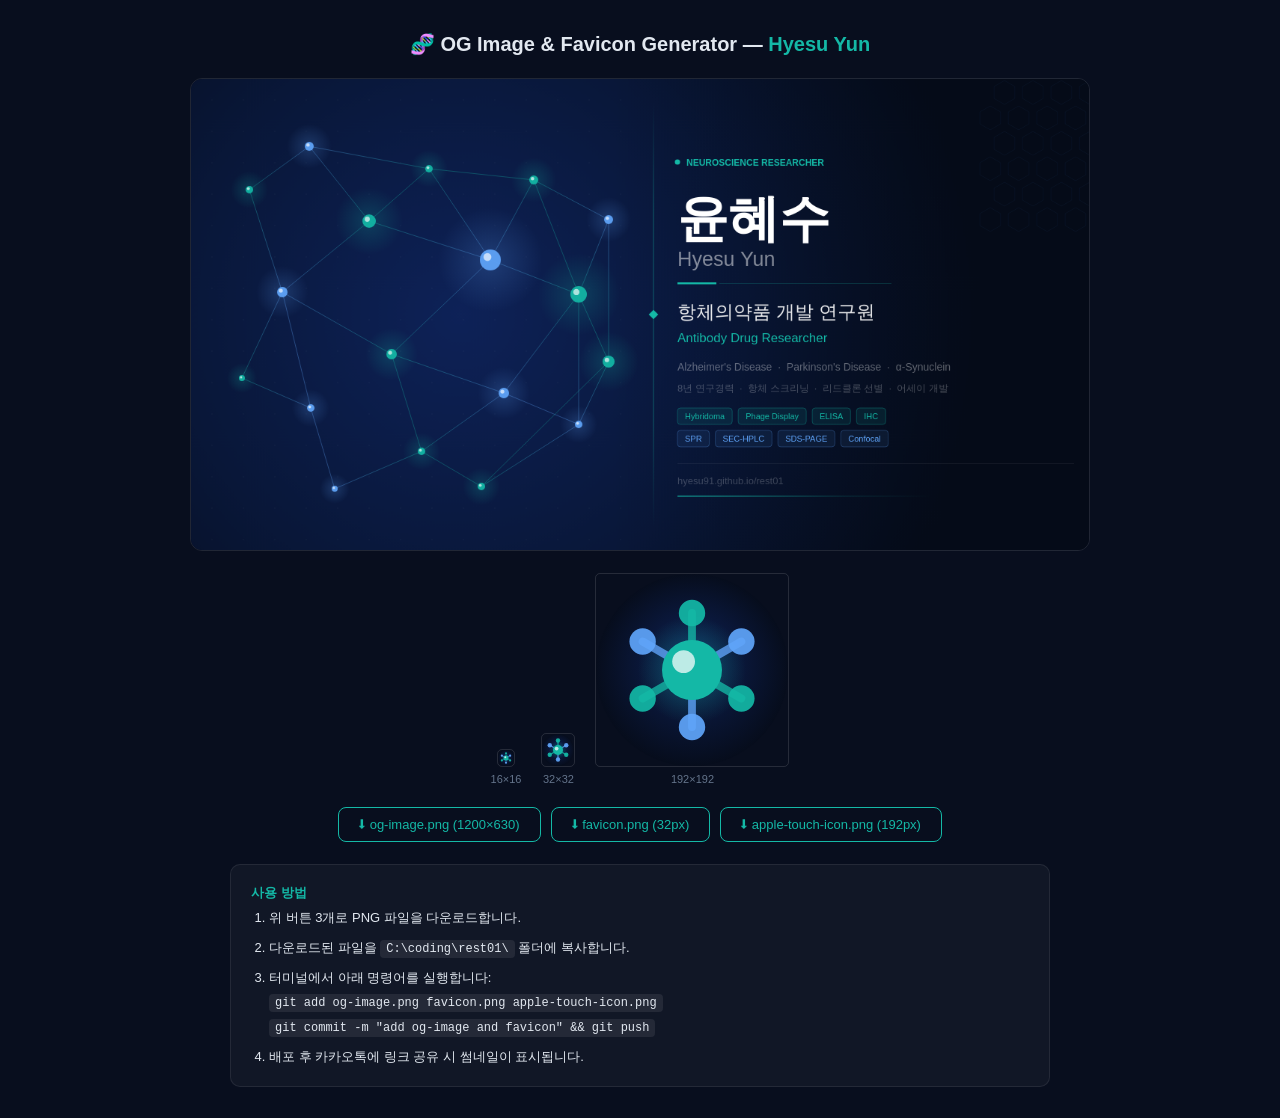
==== generate-og.html @ af94eb3d "feat: Open Graph 태그, 파비콘, OG 이미지 생성기 추가 - index.html: og:url/title/description/type/image/site_name " ====
<!DOCTYPE html>
<html lang="ko">
<head>
  <meta charset="UTF-8">
  <meta name="viewport" content="width=device-width, initial-scale=1.0">
  <title>OG Image Generator — Hyesu Yun</title>
  <style>
    *{box-sizing:border-box;margin:0;padding:0}
    body{background:#080e1e;color:#e2e8f0;font-family:'Segoe UI','Malgun Gothic',sans-serif;
      min-height:100vh;padding:32px 20px;display:flex;flex-direction:column;align-items:center;gap:22px}
    h1{font-size:1.25rem;font-weight:600}h1 em{color:#14b8a6;font-style:normal}
    .og-wrap{width:100%;max-width:900px;border:1px solid rgba(255,255,255,.1);border-radius:12px;overflow:hidden}
    #ogCanvas{display:block;width:100%;height:auto}
    .favicons{display:flex;gap:20px;align-items:flex-end}
    .fv{display:flex;flex-direction:column;align-items:center;gap:6px}
    .fv canvas{border:1px solid rgba(255,255,255,.12);border-radius:5px}
    .fv span{font-size:11px;color:#64748b}
    .btns{display:flex;gap:10px;flex-wrap:wrap;justify-content:center}
    .btn{padding:9px 20px;border:1px solid #14b8a6;background:transparent;color:#14b8a6;
      border-radius:8px;font-size:13px;font-weight:500;cursor:pointer;transition:all .18s;font-family:inherit}
    .btn:hover{background:#14b8a6;color:#080e1e}
    .guide{background:rgba(255,255,255,.04);border:1px solid rgba(255,255,255,.08);border-radius:10px;
      padding:16px 20px;font-size:13px;line-height:1.9;max-width:820px;width:100%}
    .guide strong{color:#14b8a6}
    code{background:rgba(255,255,255,.08);padding:2px 6px;border-radius:4px;font-family:monospace;font-size:12px}
    ol{padding-left:18px}li+li{margin-top:5px}
  </style>
</head>
<body>
<h1>🧬 OG Image &amp; Favicon Generator — <em>Hyesu Yun</em></h1>

<div class="og-wrap"><canvas id="ogCanvas" width="1200" height="630"></canvas></div>

<div class="favicons">
  <div class="fv"><canvas id="fav16"  width="16"  height="16"></canvas><span>16×16</span></div>
  <div class="fv"><canvas id="fav32"  width="32"  height="32"></canvas><span>32×32</span></div>
  <div class="fv"><canvas id="fav192" width="192" height="192"></canvas><span>192×192</span></div>
</div>

<div class="btns">
  <button class="btn" onclick="dl('ogCanvas','og-image.png')">⬇ og-image.png (1200×630)</button>
  <button class="btn" onclick="dl('fav32','favicon.png')">⬇ favicon.png (32px)</button>
  <button class="btn" onclick="dl('fav192','apple-touch-icon.png')">⬇ apple-touch-icon.png (192px)</button>
</div>

<div class="guide">
  <strong>사용 방법</strong>
  <ol>
    <li>위 버튼 3개로 PNG 파일을 다운로드합니다.</li>
    <li>다운로드된 파일을 <code>C:\coding\rest01\</code> 폴더에 복사합니다.</li>
    <li>터미널에서 아래 명령어를 실행합니다:<br>
      <code>git add og-image.png favicon.png apple-touch-icon.png</code><br>
      <code>git commit -m "add og-image and favicon" &amp;&amp; git push</code>
    </li>
    <li>배포 후 카카오톡에 링크 공유 시 썸네일이 표시됩니다.</li>
  </ol>
</div>

<script>
// ── Helpers ──────────────────────────────────────────────────────────────────
function rrect(ctx, x, y, w, h, r) {
  ctx.beginPath();
  ctx.moveTo(x+r,y); ctx.lineTo(x+w-r,y);
  ctx.quadraticCurveTo(x+w,y,x+w,y+r); ctx.lineTo(x+w,y+h-r);
  ctx.quadraticCurveTo(x+w,y+h,x+w-r,y+h); ctx.lineTo(x+r,y+h);
  ctx.quadraticCurveTo(x,y+h,x,y+h-r); ctx.lineTo(x,y+r);
  ctx.quadraticCurveTo(x,y,x+r,y); ctx.closePath();
}

function drawHex(ctx, cx, cy, size) {
  ctx.beginPath();
  for (let i=0;i<6;i++){
    const a=Math.PI/3*i-Math.PI/6;
    const x=cx+size*Math.cos(a), y=cy+size*Math.sin(a);
    i===0?ctx.moveTo(x,y):ctx.lineTo(x,y);
  }
  ctx.closePath(); ctx.stroke();
}

function dl(id, name) {
  const a=document.createElement('a');
  a.download=name;
  a.href=document.getElementById(id).toDataURL('image/png');
  a.click();
}

// ── OG Image (1200×630) ──────────────────────────────────────────────────────
function drawOG(canvas) {
  const ctx=canvas.getContext('2d');
  const W=1200, H=630;
  const KO='"Malgun Gothic","맑은 고딕","Apple SD Gothic Neo",Dotum,sans-serif';
  const EN='"Segoe UI","Helvetica Neue",Arial,sans-serif';

  // Background
  const bg=ctx.createRadialGradient(360,H/2,0,360,H/2,700);
  bg.addColorStop(0,'#0e2258'); bg.addColorStop(0.55,'#091738'); bg.addColorStop(1,'#050b18');
  ctx.fillStyle=bg; ctx.fillRect(0,0,W,H);
  // Right-side darkening
  const rd=ctx.createLinearGradient(560,0,W,0);
  rd.addColorStop(0,'rgba(5,11,24,0)'); rd.addColorStop(1,'rgba(5,11,24,0.55)');
  ctx.fillStyle=rd; ctx.fillRect(0,0,W,H);

  // Dot grid (left half)
  ctx.fillStyle='rgba(255,255,255,0.035)';
  for(let gx=28;gx<610;gx+=42)for(let gy=28;gy<H;gy+=42){
    ctx.beginPath(); ctx.arc(gx,gy,1,0,Math.PI*2); ctx.fill();
  }

  // Neuron network
  const N=[
    {x:78, y:148,r:5, c:[20,184,166]},{x:158,y:90, r:6, c:[96,165,250]},
    {x:238,y:190,r:9, c:[20,184,166]},{x:122,y:285,r:7, c:[96,165,250]},
    {x:318,y:120,r:5, c:[20,184,166]},{x:400,y:242,r:14,c:[96,165,250]},
    {x:268,y:368,r:7, c:[20,184,166]},{x:160,y:440,r:5, c:[96,165,250]},
    {x:458,y:135,r:6, c:[20,184,166]},{x:518,y:288,r:11,c:[20,184,166]},
    {x:418,y:420,r:7, c:[96,165,250]},{x:308,y:498,r:5, c:[20,184,166]},
    {x:518,y:462,r:5, c:[96,165,250]},{x:68, y:400,r:4, c:[20,184,166]},
    {x:558,y:378,r:8, c:[20,184,166]},{x:192,y:548,r:4, c:[96,165,250]},
    {x:388,y:545,r:5, c:[20,184,166]},{x:558,y:188,r:6, c:[96,165,250]},
  ];
  const edges=[
    [0,1],[0,3],[1,2],[1,4],[2,3],[2,5],[2,4],[3,6],[3,7],[3,13],
    [4,5],[4,8],[5,6],[5,9],[5,8],[6,10],[6,11],[7,13],[7,15],
    [8,9],[8,17],[9,10],[9,14],[9,12],[9,17],[10,11],[10,12],
    [11,15],[11,16],[12,14],[12,16],[14,16],[14,17]
  ];

  // Draw axon connections
  ctx.lineWidth=0.9;
  edges.forEach(([a,b])=>{
    const na=N[a],nb=N[b];
    const g=ctx.createLinearGradient(na.x,na.y,nb.x,nb.y);
    g.addColorStop(0,`rgba(${na.c},0.38)`); g.addColorStop(1,`rgba(${nb.c},0.38)`);
    ctx.strokeStyle=g; ctx.beginPath(); ctx.moveTo(na.x,na.y); ctx.lineTo(nb.x,nb.y); ctx.stroke();
  });

  // Draw soma nodes
  N.forEach(n=>{
    const [r,g,b]=n.c;
    const og=ctx.createRadialGradient(n.x,n.y,0,n.x,n.y,n.r*5);
    og.addColorStop(0,`rgba(${r},${g},${b},0.22)`); og.addColorStop(1,`rgba(${r},${g},${b},0)`);
    ctx.fillStyle=og; ctx.beginPath(); ctx.arc(n.x,n.y,n.r*5,0,Math.PI*2); ctx.fill();
    ctx.fillStyle=`rgba(${r},${g},${b},0.92)`;
    ctx.beginPath(); ctx.arc(n.x,n.y,n.r,0,Math.PI*2); ctx.fill();
    ctx.fillStyle='rgba(255,255,255,0.65)';
    ctx.beginPath(); ctx.arc(n.x-n.r*.28,n.y-n.r*.28,n.r*.38,0,Math.PI*2); ctx.fill();
  });

  // Separator line
  const sg=ctx.createLinearGradient(618,30,618,600);
  sg.addColorStop(0,'rgba(20,184,166,0)');  sg.addColorStop(0.25,'rgba(20,184,166,0.45)');
  sg.addColorStop(0.75,'rgba(20,184,166,0.45)'); sg.addColorStop(1,'rgba(20,184,166,0)');
  ctx.strokeStyle=sg; ctx.lineWidth=1;
  ctx.beginPath(); ctx.moveTo(618,30); ctx.lineTo(618,600); ctx.stroke();
  // Diamond
  ctx.save(); ctx.translate(618,315); ctx.rotate(Math.PI/4);
  ctx.fillStyle='#14b8a6'; ctx.fillRect(-4.5,-4.5,9,9); ctx.restore();

  // Hex grid decoration (top-right corner)
  ctx.strokeStyle='rgba(96,165,250,0.055)'; ctx.lineWidth=1;
  for(let hx=1068;hx<1200;hx+=38)for(let hy=18;hy<190;hy+=34)
    drawHex(ctx,hx+(Math.round(hy/34)%2===0?0:19),hy,16);

  // ── Text content ──
  const TX=650;

  // Category badge
  ctx.fillStyle='#14b8a6';
  ctx.beginPath(); ctx.arc(TX,111,3.5,0,Math.PI*2); ctx.fill();
  ctx.font=`600 12px ${EN}`; ctx.fillStyle='#14b8a6';
  ctx.fillText('NEUROSCIENCE RESEARCHER',TX+12,116);

  // Korean name
  ctx.fillStyle='#ffffff'; ctx.font=`bold 68px ${KO}`;
  ctx.fillText('윤혜수',TX,210);

  // English name
  ctx.fillStyle='rgba(255,255,255,0.5)'; ctx.font=`300 27px ${EN}`;
  ctx.fillText('Hyesu Yun',TX,250);

  // Accent line
  ctx.fillStyle='#14b8a6'; ctx.fillRect(TX,272,52,2.5);
  ctx.fillStyle='rgba(20,184,166,0.2)'; ctx.fillRect(TX+56,273,230,1);

  // Korean role
  ctx.fillStyle='rgba(255,255,255,0.9)'; ctx.font=`500 25px ${KO}`;
  ctx.fillText('항체의약품 개발 연구원',TX,320);

  // English role
  ctx.fillStyle='#14b8a6'; ctx.font=`400 17px ${EN}`;
  ctx.fillText('Antibody Drug Researcher',TX,352);

  // Research areas
  ctx.fillStyle='rgba(255,255,255,0.36)'; ctx.font=`400 14px ${EN}`;
  ctx.fillText("Alzheimer's Disease  ·  Parkinson's Disease  ·  α-Synuclein",TX,390);

  // Experience
  ctx.fillStyle='rgba(255,255,255,0.26)'; ctx.font=`400 13px ${KO}`;
  ctx.fillText('8년 연구경력  ·  항체 스크리닝  ·  리드클론 선별  ·  어세이 개발',TX,418);

  // Chips row 1 (teal)
  const tags1=['Hybridoma','Phage Display','ELISA','IHC'];
  let cx2=TX; ctx.font=`500 11px ${EN}`;
  tags1.forEach(t=>{
    const tw=ctx.measureText(t).width+20;
    ctx.fillStyle='rgba(20,184,166,0.1)'; rrect(ctx,cx2,440,tw,22,4); ctx.fill();
    ctx.strokeStyle='rgba(20,184,166,0.42)'; ctx.lineWidth=0.8; rrect(ctx,cx2,440,tw,22,4); ctx.stroke();
    ctx.fillStyle='#14b8a6'; ctx.fillText(t,cx2+10,455); cx2+=tw+8;
  });

  // Chips row 2 (blue)
  const tags2=['SPR','SEC-HPLC','SDS-PAGE','Confocal'];
  cx2=TX; ctx.font=`500 11px ${EN}`;
  tags2.forEach(t=>{
    const tw=ctx.measureText(t).width+20;
    ctx.fillStyle='rgba(96,165,250,0.08)'; rrect(ctx,cx2,470,tw,22,4); ctx.fill();
    ctx.strokeStyle='rgba(96,165,250,0.35)'; ctx.lineWidth=0.8; rrect(ctx,cx2,470,tw,22,4); ctx.stroke();
    ctx.fillStyle='#60a5fa'; ctx.fillText(t,cx2+10,485); cx2+=tw+8;
  });

  // Divider
  ctx.fillStyle='rgba(255,255,255,0.07)'; ctx.fillRect(TX,514,530,1);

  // URL
  ctx.fillStyle='rgba(255,255,255,0.22)'; ctx.font=`400 13px ${EN}`;
  ctx.fillText('hyesu91.github.io/rest01',TX,542);

  // Bottom teal accent
  const bl=ctx.createLinearGradient(TX,558,TX+340,558);
  bl.addColorStop(0,'rgba(20,184,166,0.75)');
  bl.addColorStop(0.65,'rgba(20,184,166,0.15)');
  bl.addColorStop(1,'rgba(20,184,166,0)');
  ctx.strokeStyle=bl; ctx.lineWidth=1.5;
  ctx.beginPath(); ctx.moveTo(TX,558); ctx.lineTo(TX+340,558); ctx.stroke();
}

// ── Favicon ──────────────────────────────────────────────────────────────────
function drawFavicon(canvas) {
  const ctx=canvas.getContext('2d');
  const S=canvas.width, sc=S/32;
  const cx=S/2, cy=S/2;

  // Background circle
  const bg=ctx.createRadialGradient(cx,cy*.85,0,cx,cy,S*.52);
  bg.addColorStop(0,'#0e2258'); bg.addColorStop(1,'#060c1a');
  ctx.fillStyle=bg;
  ctx.beginPath(); ctx.arc(cx,cy,S/2,0,Math.PI*2); ctx.fill();

  // Center glow
  const cg=ctx.createRadialGradient(cx,cy,0,cx,cy,9*sc);
  cg.addColorStop(0,'rgba(20,184,166,0.38)'); cg.addColorStop(1,'rgba(20,184,166,0)');
  ctx.fillStyle=cg;
  ctx.beginPath(); ctx.arc(cx,cy,9*sc,0,Math.PI*2); ctx.fill();

  // 6 axons (alternating teal/blue)
  const axLen=9.5*sc, endR=2.2*sc;
  const colors=['20,184,166','96,165,250'];
  [0,60,120,180,240,300].forEach((deg,i)=>{
    const rad=(deg-90)*Math.PI/180;
    const ex=cx+Math.cos(rad)*axLen, ey=cy+Math.sin(rad)*axLen;
    const col=colors[i%2];
    ctx.strokeStyle=`rgba(${col},0.78)`; ctx.lineWidth=1.3*sc; ctx.lineCap='round';
    ctx.beginPath(); ctx.moveTo(cx,cy); ctx.lineTo(ex,ey); ctx.stroke();
    ctx.fillStyle=`rgba(${col},0.92)`;
    ctx.beginPath(); ctx.arc(ex,ey,endR,0,Math.PI*2); ctx.fill();
  });

  // Central soma
  ctx.fillStyle='#14b8a6';
  ctx.beginPath(); ctx.arc(cx,cy,5*sc,0,Math.PI*2); ctx.fill();
  ctx.fillStyle='rgba(255,255,255,0.72)';
  ctx.beginPath(); ctx.arc(cx-1.4*sc,cy-1.4*sc,1.9*sc,0,Math.PI*2); ctx.fill();
}

// ── Init ─────────────────────────────────────────────────────────────────────
drawOG(document.getElementById('ogCanvas'));
[16,32,192].forEach(s=>drawFavicon(document.getElementById('fav'+s)));
</script>
</body>
</html>
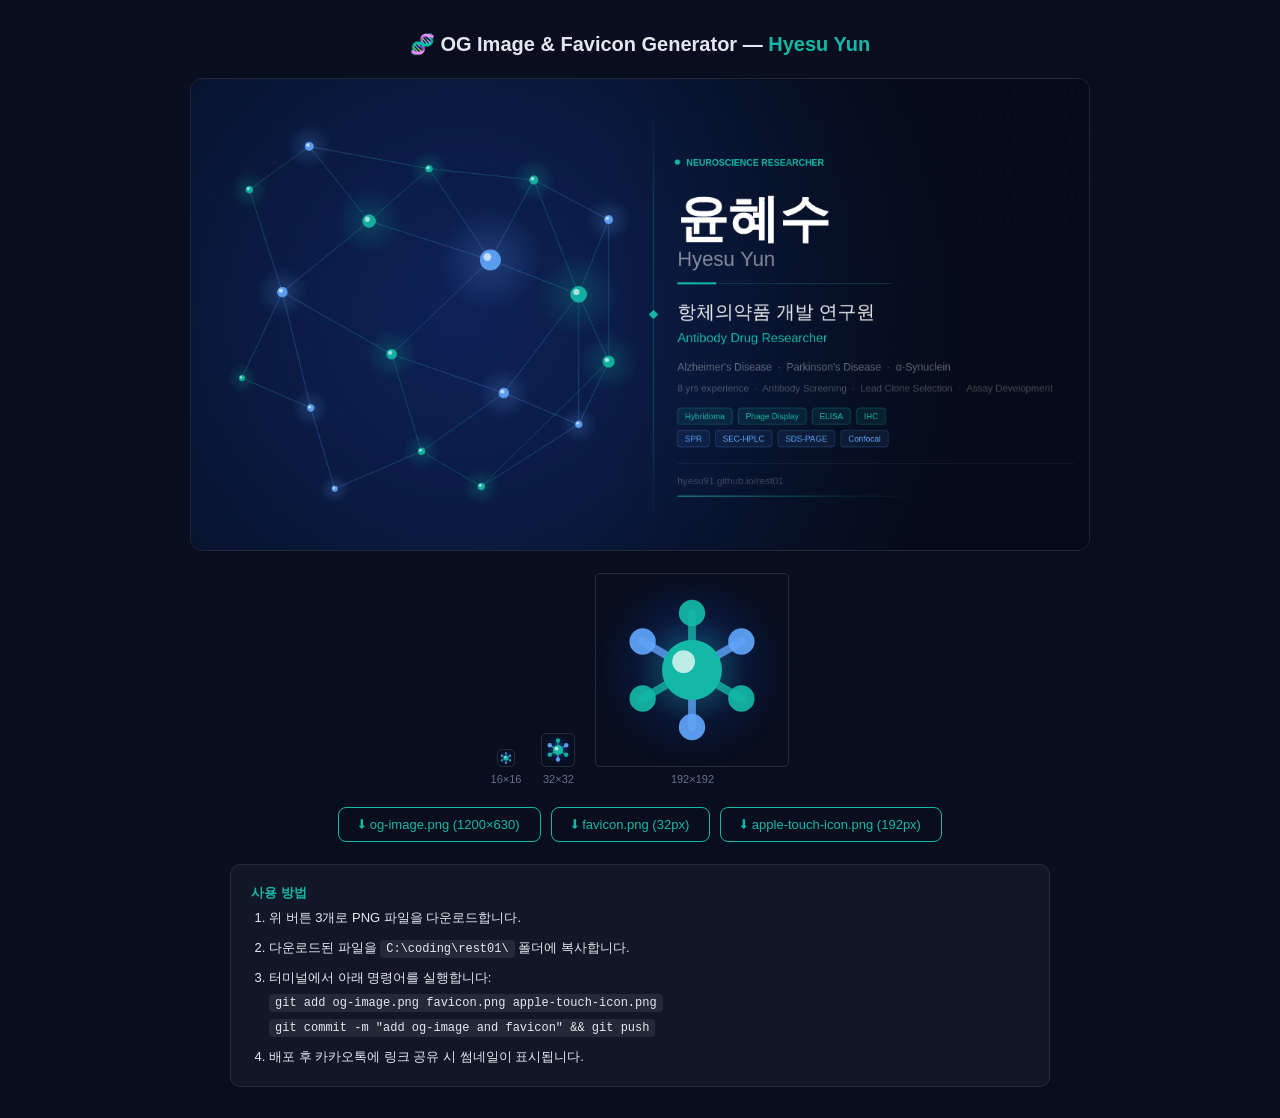
==== commit 4b7755ab: "generate-og: experience line 영문화 Co-Authored-By: Claude Sonnet 4.6 <noreply@anthropic.com>" ====
--- a/generate-og.html
+++ b/generate-og.html
@@ -195,8 +195,8 @@
   ctx.fillText("Alzheimer's Disease  ·  Parkinson's Disease  ·  α-Synuclein",TX,390);
 
   // Experience
-  ctx.fillStyle='rgba(255,255,255,0.26)'; ctx.font=`400 13px ${KO}`;
-  ctx.fillText('8년 연구경력  ·  항체 스크리닝  ·  리드클론 선별  ·  어세이 개발',TX,418);
+  ctx.fillStyle='rgba(255,255,255,0.26)'; ctx.font=`400 13px ${EN}`;
+  ctx.fillText('8 yrs experience  ·  Antibody Screening  ·  Lead Clone Selection  ·  Assay Development',TX,418);
 
   // Chips row 1 (teal)
   const tags1=['Hybridoma','Phage Display','ELISA','IHC'];
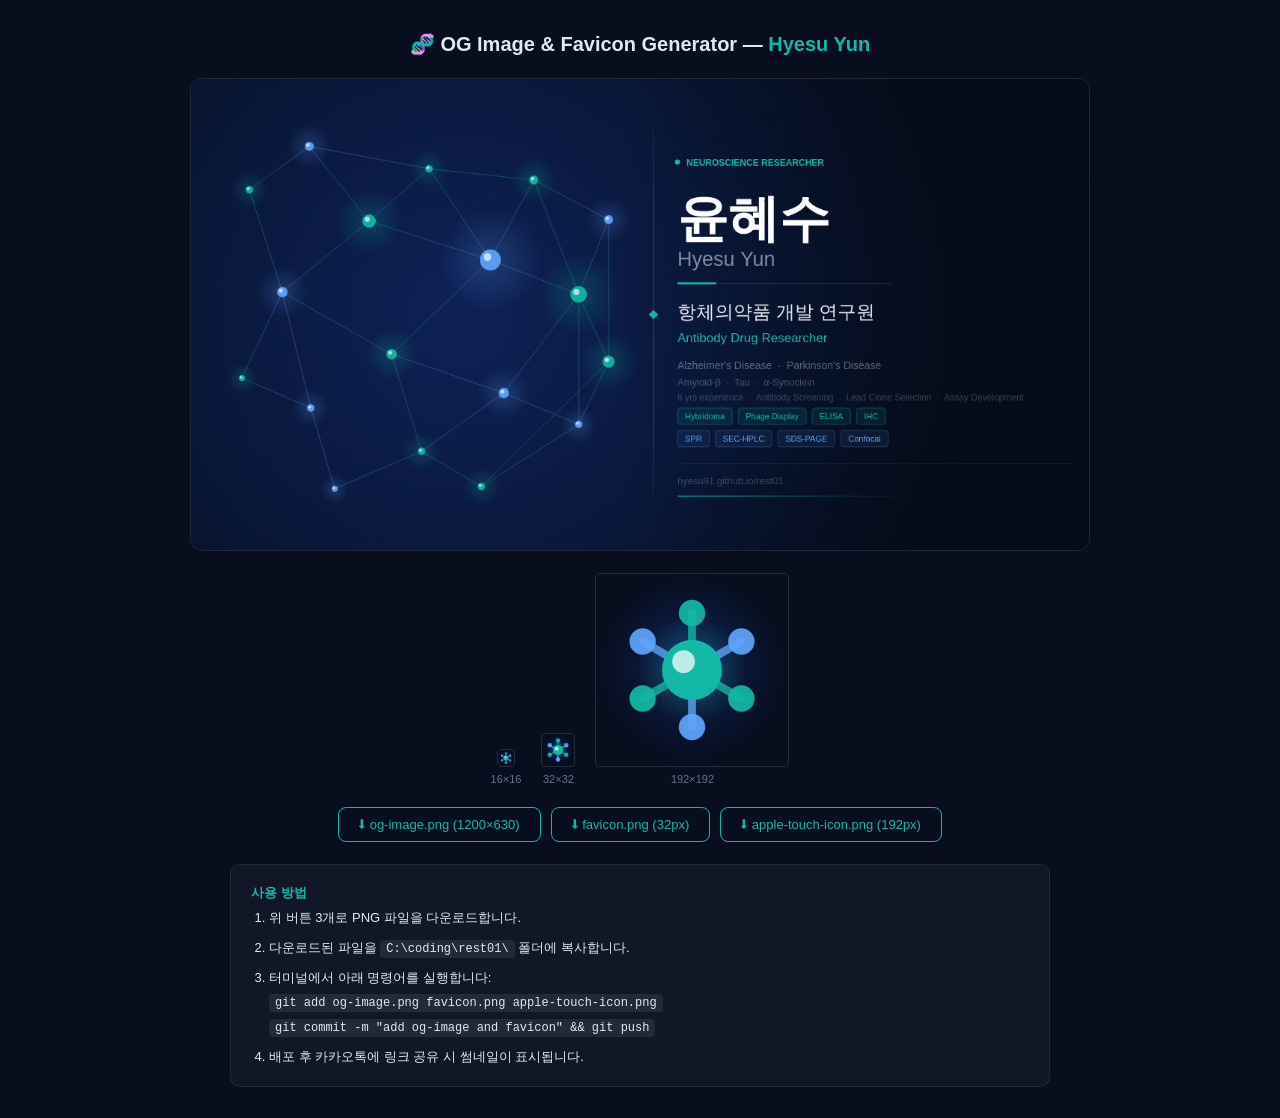
==== commit aa23e730: "generate-og: 연구 타겟 Amyloid-b, Tau 추가 및 2줄 레이아웃 Co-Authored-By: Claude Sonnet 4.6 <noreply@anthropic." ====
--- a/generate-og.html
+++ b/generate-og.html
@@ -192,11 +192,13 @@
 
   // Research areas
   ctx.fillStyle='rgba(255,255,255,0.36)'; ctx.font=`400 14px ${EN}`;
-  ctx.fillText("Alzheimer's Disease  ·  Parkinson's Disease  ·  α-Synuclein",TX,390);
+  ctx.fillText("Alzheimer's Disease  ·  Parkinson's Disease",TX,388);
+  ctx.fillStyle='rgba(255,255,255,0.28)'; ctx.font=`400 13px ${EN}`;
+  ctx.fillText("Amyloid-β  ·  Tau  ·  α-Synuclein",TX,410);
 
   // Experience
-  ctx.fillStyle='rgba(255,255,255,0.26)'; ctx.font=`400 13px ${EN}`;
-  ctx.fillText('8 yrs experience  ·  Antibody Screening  ·  Lead Clone Selection  ·  Assay Development',TX,418);
+  ctx.fillStyle='rgba(255,255,255,0.22)'; ctx.font=`400 12px ${EN}`;
+  ctx.fillText('8 yrs experience  ·  Antibody Screening  ·  Lead Clone Selection  ·  Assay Development',TX,430);
 
   // Chips row 1 (teal)
   const tags1=['Hybridoma','Phage Display','ELISA','IHC'];
